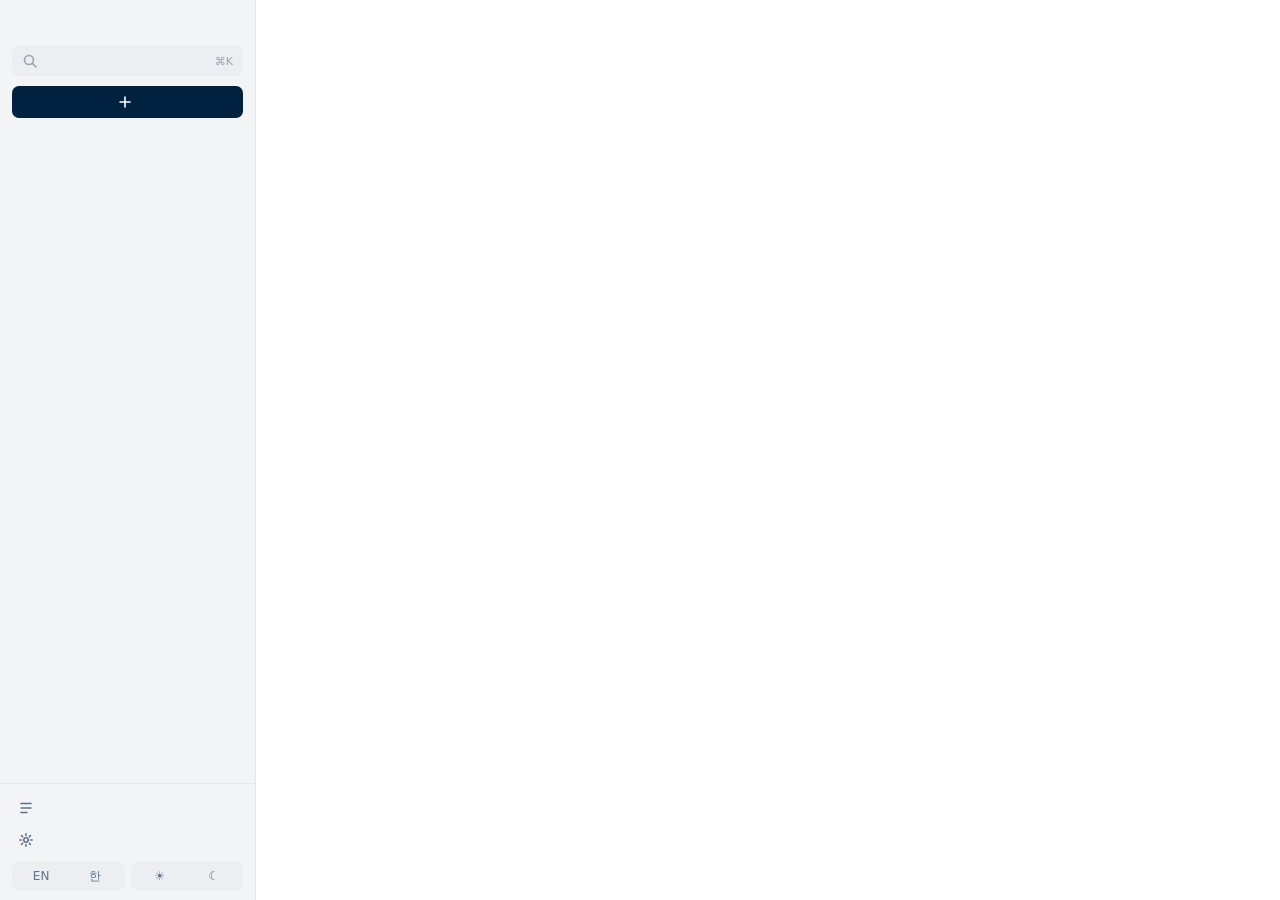
==== app/ui/index.html @ 97cef8af "feat: Initial open source release of Verba Local meeting transcriber (Tauri v2) with per-segment lan" ====
<!doctype html>
<html lang="en" data-theme="light">
<head>
<meta charset="utf-8">
<title>Verba</title>
<link rel="stylesheet" href="style.css">
</head>
<body data-mode="both">
<div class="dragbar" data-tauri-drag-region></div>

<aside class="rail">
  <div class="lights" data-tauri-drag-region></div>
  <button class="find"><svg viewBox="0 0 16 16"><circle cx="7" cy="7" r="4.5"/><path d="M10.5 10.5 14 14"/></svg><span data-t="search"></span><kbd>⌘K</kbd></button>
  <button class="btn newt" data-go="new"><svg viewBox="0 0 16 16"><path d="M8 3v10M3 8h10"/></svg><span data-t="new"></span></button>
  <button class="recpill" id="recpill"><i class="rdot"></i><span data-t="recording"></span><span class="num" id="recpt"></span></button>
  <div class="list" id="list"></div>
  <div class="railfoot">
    <button class="quiet" data-go="vocabs"><svg viewBox="0 0 16 16"><path d="M3 3.5h10M3 8h10M3 12.5h6"/></svg><span data-t="vocab"></span></button>
    <button class="quiet" data-go="settings"><svg viewBox="0 0 16 16"><circle cx="8" cy="8" r="2.2"/><path d="M8 1.8v1.6M8 12.6v1.6M1.8 8h1.6M12.6 8h1.6M3.6 3.6l1.1 1.1M11.3 11.3l1.1 1.1M3.6 12.4l1.1-1.1M11.3 4.7l1.1-1.1"/></svg><span data-t="settings"></span></button>
    <div class="demo">
      <div class="mini" id="uiLang"><button data-v="en">EN</button><button data-v="ko">한</button></div>
      <div class="mini" id="theme"><button data-v="light">☀︎</button><button data-v="dark">☾</button></div>
    </div>
  </div>
</aside>

<main class="main">
  <section class="screen" id="new">
    <div class="scroll"><div class="col">
      <h1 data-t="newTitle"></h1>
      <p class="lede" data-t="lede"></p>
      <div class="drop" id="drop">
        <div class="wave" id="wave"></div>
        <p data-t="dropTitle"></p>
        <small data-t="formats"></small>
        <button class="btn" id="choose" data-t="choose"></button>
        <button class="quiet" id="record"><i class="rdot"></i><span data-t="record"></span></button>
      </div>
      <div class="sechead"><h2 data-t="fromMemos"></h2><label class="field"><svg viewBox="0 0 16 16"><circle cx="7" cy="7" r="4.5"/><path d="M10.5 10.5 14 14"/></svg><input id="memoq" data-ph="searchRec"></label></div>
      <table id="memos"></table>
    </div></div>
  </section>

  <section class="screen" id="setup">
    <div class="scroll"><div class="col">
      <button class="quiet back" data-go="new"><svg viewBox="0 0 16 16"><path d="M10 3 5 8l5 5"/></svg><span data-t="back"></span></button>
      <h1 class="titleedit" id="stitle" contenteditable spellcheck="false"></h1>
      <p class="lede" id="srcline"></p>
      <div class="preview"><button class="play" id="pvplay"></button><span class="num" id="pvtime"></span><input type="range" id="pvseek" min="0" step="any" value="0"></div>
      <div class="recbar" id="recbar"><i class="rdot"></i><span class="num" id="rectime"></span><span class="lvl" id="reclvl"></span></div>
      <p class="help" data-t="autoTitleHelp"></p>
      <div class="block">
        <h2 data-t="speakers"></h2>
        <p class="help" data-t="speakersHelp"></p>
        <div id="people"></div>
        <div class="past" id="past"></div>
        <button class="quiet add" id="addp"><svg viewBox="0 0 16 16"><path d="M8 3v10M3 8h10"/></svg><span data-t="addSpeaker"></span></button>
      </div>
      <div class="block">
        <h2 data-t="vocab"></h2>
        <p class="help" data-t="vocabHelp"></p>
        <div class="terms" id="terms"></div>
        <p class="help" id="vnote"></p>
        <div class="past" id="pastterms"></div>
      </div>
      <div class="block">
        <h2 data-t="translation"></h2>
        <p class="help" data-t="trHelp"></p>
        <select class="select" id="trsel"></select>
      </div>
    </div></div>
    <div class="bottom">
      <span class="note"><svg viewBox="0 0 16 16"><rect x="3.5" y="7" width="9" height="6.5" rx="1.5"/><path d="M5.5 7V5a2.5 2.5 0 0 1 5 0v2"/></svg><span data-t="local"></span></span>
      <span class="eta" id="eta"></span>
      <button class="quiet" data-go="new" data-t="cancel"></button>
      <button class="btn" id="start" data-t="transcribe"></button>
    </div>
  </section>

  <section class="screen" id="proc">
    <div class="scroll"><div class="col">
      <h1 id="ptitle"></h1>
      <p class="lede" id="pline"></p>
      <div id="phases"></div>
      <div class="steps" id="steps"></div>
      <p class="aside"><svg viewBox="0 0 16 16"><path d="M8 2.5a4 4 0 0 0-4 4v2.5L2.8 11h10.4L12 9V6.5a4 4 0 0 0-4-4zM6.5 13a1.5 1.5 0 0 0 3 0"/></svg><span data-t="closeNote"></span></p>
    </div></div>
  </section>

  <section class="screen" id="view">
    <div class="vhead">
      <div class="vrow">
        <div class="vt"><h1 id="vtitle" class="titleedit" contenteditable spellcheck="false"></h1><button class="quiet" id="retitle"><svg viewBox="0 0 16 16"><path d="M8 2v3M8 11v3M2 8h3M11 8h3M4 4l1.8 1.8M10.2 10.2 12 12M4 12l1.8-1.8M10.2 5.8 12 4"/></svg><span data-t="autoTitle"></span></button></div>
        <div style="display:flex;align-items:center">
          <div class="seg" id="mode"><button data-v="orig" data-t="mOrig"></button><button data-v="both" data-t="mBoth" class="on"></button><button data-v="tr" data-t="mTr"></button></div>
          <button class="quiet" id="copy"><svg viewBox="0 0 16 16"><rect x="5" y="5" width="8.5" height="8.5" rx="1.5"/><path d="M11 5V3.8A1.3 1.3 0 0 0 9.7 2.5H3.8a1.3 1.3 0 0 0-1.3 1.3v5.9A1.3 1.3 0 0 0 3.8 11H5"/></svg><span data-t="copy"></span></button>
          <button class="quiet" id="del"><svg viewBox="0 0 16 16"><path d="M3 4.5h10M6.5 4.5V3h3v1.5M4.5 4.5l.6 8.5h5.8l.6-8.5"/></svg><span data-t="del"></span></button>
          <button class="btn" id="export" data-t="export"></button>
        </div>
      </div>
      <div class="vmeta"><span id="vdate"></span><span id="vadded"></span><span class="num" id="vdur"></span><span class="marks" id="vlangs"></span><span id="vtr"></span><span id="vtime"></span></div>
      <div class="past found" id="vfound"></div>
      <div class="tools" id="tools"></div>
    </div>
    <div class="scroll" id="scroller"><article class="turns" id="turns"></article></div>
    <footer class="player">
      <div class="ctl">
        <button class="quiet" id="rw" aria-label="Back 5 seconds"><svg viewBox="0 0 16 16"><path d="M7.5 4 3.5 8l4 4M12.5 4l-4 4 4 4"/></svg></button>
        <button class="play" id="play" aria-label="Play"></button>
        <button class="quiet" id="ff" aria-label="Forward 5 seconds"><svg viewBox="0 0 16 16"><path d="M8.5 4l4 4-4 4M3.5 4l4 4-4 4"/></svg></button>
      </div>
      <div class="clock num"><b id="tnow">00:00</b> / <span id="ttot"></span></div>
      <div class="map" id="map"></div>
      <button class="quiet rate num" id="rate">1×</button>
    </footer>
  </section>

  <section class="screen" id="vocabs">
    <div class="scroll"><div class="col">
      <h1 data-t="vocab"></h1>
      <p class="lede" data-t="vocabsHelp"></p>
      <div class="terms" id="vlist"></div>
    </div></div>
  </section>

  <section class="screen" id="settings">
    <div class="scroll"><div class="col">
      <h1 data-t="settings"></h1>
      <div class="block">
        <h2 data-t="you"></h2>
        <p class="help" data-t="youHelp"></p>
        <div class="person"><input id="myname" data-ph="name"><div class="langs" id="mylangs"></div></div>
      </div>
    </div></div>
  </section>
</main>
<div class="toast" id="toast"></div>
<audio id="au" preload="auto"></audio>
<audio id="pv" preload="metadata"></audio>
<script src="app.js"></script>
</body>
</html>
---- app/ui/style.css ----
:root{
  --paper:#FFFFFF;--rail:#F3F4F6;--ink:#002140;--text:#2E3A4B;--sub:#62738C;--muted:#9AA5B3;--line:#E6E8EC;--hover:#ECEEF1;--field:#FFFFFF;
  --now:#FA6855;--now-soft:rgba(250,104,85,.08);
  --btn:#002140;--btn-text:#FFFFFF;--btn-h:#0B3360;
  --sp0:#4F5BD5;--sp1:#0E9F8E;--sp2:#D99A1E;--sp3:#9B5DE5;--sp4:#2F8FD8;--sp5:#7A9A2E;
  --pop:0 1px 2px rgba(0,33,64,.06),0 12px 32px rgba(0,33,64,.10);
  --sans:"IBM Plex Sans","IBM Plex Sans KR","Apple SD Gothic Neo","Malgun Gothic",system-ui,sans-serif;
}
[data-theme=dark]{
  --paper:#242424;--rail:#1E1E1E;--ink:#F2F2F2;--text:#D1D1D1;--sub:#989898;--muted:#696969;--line:#373737;--hover:#2E2E2E;--field:#2A2A2A;
  --now-soft:rgba(250,104,85,.10);
  --btn:#F2F2F2;--btn-text:#242424;--btn-h:#FFFFFF;
  --sp0:#7C86F0;--sp1:#2CC4B1;--sp2:#F0B63F;--sp3:#B48AF0;--sp4:#5AAEEB;--sp5:#A2C24E;
  --pop:0 1px 2px rgba(0,0,0,.3),0 12px 32px rgba(0,0,0,.4);
}
*{box-sizing:border-box;margin:0;padding:0}
html,body{height:100%}
body{font:13px/20px var(--sans);color:var(--text);background:var(--paper);display:flex;overflow:hidden;-webkit-font-smoothing:antialiased;transition:background .18s}
:lang(zh){font-family:"IBM Plex Sans SC","PingFang SC","Microsoft YaHei",var(--sans)}
:lang(ja){font-family:"IBM Plex Sans JP","Hiragino Sans","Yu Gothic",var(--sans)}
button,input,select{font:inherit;color:inherit;background:none;border:0}
button{cursor:pointer}
:focus-visible{outline:2px solid var(--sp4);outline-offset:2px;border-radius:6px}
svg{width:16px;height:16px;stroke:currentColor;fill:none;stroke-width:1.6;stroke-linecap:round;stroke-linejoin:round;flex:none}
.num{font-variant-numeric:tabular-nums}
.glyph{display:inline-grid;place-items:center;min-width:18px;height:16px;padding:0 3px;border-radius:4px;border:1px solid var(--line);font-size:10.5px;line-height:1;color:var(--sub);font-weight:500}
.dot{width:8px;height:8px;border-radius:50%;flex:none}
.btn{height:32px;padding:0 14px;border-radius:7px;background:var(--btn);color:var(--btn-text);font-weight:500;display:inline-flex;align-items:center;gap:6px;transition:background .12s}
.btn:hover{background:var(--btn-h)}
.quiet{height:32px;padding:0 10px;border-radius:7px;color:var(--sub);display:inline-flex;align-items:center;gap:6px;transition:background .12s,color .12s}
.quiet:hover{background:var(--hover);color:var(--ink)}

/* rail */
.rail{width:256px;flex:none;background:var(--rail);border-right:1px solid var(--line);display:flex;flex-direction:column}
.lights{height:46px;display:flex;align-items:center;gap:8px;padding:0 18px}
.lights i{width:12px;height:12px;border-radius:50%;background:#FF5F57}
.lights i:nth-child(2){background:#FEBC2E}.lights i:nth-child(3){background:#28C840}
.find{margin:0 12px;height:30px;border-radius:7px;background:var(--hover);display:flex;align-items:center;gap:8px;padding:0 10px;color:var(--muted)}
.find kbd{margin-left:auto;font:11px var(--sans);color:var(--muted)}
.newt{margin:10px 12px 4px;justify-content:center}
.group{font-size:12px;color:var(--muted);padding:16px 20px 6px}
.list{flex:1;overflow:auto;padding-bottom:8px}
.item{display:grid;grid-template-columns:1fr auto;gap:4px 8px;width:calc(100% - 16px);margin:0 8px 2px;padding:8px 10px;border-radius:7px;text-align:left;transition:background .12s}
.item:hover{background:var(--hover)}
.item{position:relative}
.item .rm{position:absolute;top:6px;right:6px;width:24px;height:24px;border-radius:6px;display:grid;place-items:center;color:var(--sub);background:var(--hover);opacity:0;transition:opacity .12s}
.item:hover .rm,.item:focus-visible .rm{opacity:1}
.item .rm:hover{color:var(--ink)}
.item .rm svg{width:14px;height:14px}
.item.on{background:var(--paper);box-shadow:0 0 0 1px var(--line)}
.item b{font-weight:500;color:var(--ink);white-space:nowrap;overflow:hidden;text-overflow:ellipsis}
.item .dur{font-size:12px;color:var(--sub)}
.item .marks{grid-column:1/-1;display:flex;align-items:center;gap:4px;font-size:12px;color:var(--sub)}
.item .bar{grid-column:1/-1;height:2px;border-radius:1px;background:var(--line);overflow:hidden}
.item .bar i{display:block;height:100%;width:42%;background:var(--now)}
.railfoot{border-top:1px solid var(--line);padding:8px}
.railfoot .quiet{width:100%}
.demo{display:flex;gap:6px;padding:6px 4px 2px}
.mini{flex:1;display:flex;border-radius:7px;background:var(--hover);padding:2px}
.mini button{flex:1;height:24px;border-radius:5px;font-size:12px;color:var(--sub)}
.mini button.on{background:var(--paper);color:var(--ink);box-shadow:0 0 0 1px var(--line)}

/* main */
.main{flex:1;min-width:0;display:flex;flex-direction:column}
.screen{display:none;flex:1;min-height:0;flex-direction:column}
.screen.on{display:flex}
.scroll{flex:1;overflow:auto}
.col{max-width:784px;margin:0 auto;padding:56px 32px 48px}
h1{font-size:28px;line-height:36px;font-weight:600;color:var(--ink);letter-spacing:-.01em}
h2{font-size:15px;line-height:22px;font-weight:600;color:var(--ink)}
.lede{font-size:15px;line-height:24px;color:var(--sub);margin-top:8px;max-width:560px}
.help{color:var(--sub);margin-top:4px;max-width:560px}

/* new */
.drop{margin-top:32px;border-radius:12px;border:1px dashed var(--muted);padding:48px 24px 40px;display:flex;flex-direction:column;align-items:center;text-align:center;transition:border-color .15s,background .15s}
.drop:hover{border-color:var(--now);background:var(--now-soft)}
.wave{display:flex;align-items:center;gap:3px;height:40px;margin-bottom:18px}
.wave i{width:3px;border-radius:2px;background:var(--muted)}
.drop:hover .wave i{background:var(--now)}
.drop p{font-size:16px;font-weight:500;color:var(--ink)}
.drop small{display:block;color:var(--sub);margin:6px 0 18px}
.sechead{display:flex;align-items:center;justify-content:space-between;margin-top:48px;padding-bottom:10px;border-bottom:1px solid var(--line)}
.field{height:30px;border-radius:7px;border:1px solid var(--line);background:var(--field);padding:0 10px;display:inline-flex;align-items:center;gap:6px;color:var(--muted)}
.field input{outline:0;width:150px;color:var(--text)}
.field:focus-within{border-color:var(--sp4)}
table{width:100%;border-collapse:collapse}
td{padding:12px 4px;border-bottom:1px solid var(--line);vertical-align:middle}
tr.row{cursor:pointer}
tr.row:hover td{background:var(--hover)}
tr.row td:first-child{border-radius:7px 0 0 7px;padding-left:10px}
tr.row td:last-child{border-radius:0 7px 7px 0;padding-right:10px;text-align:right}
td b{font-weight:500;color:var(--ink)}
td.d{color:var(--sub)}
.state{font-size:12px;color:var(--sub);display:inline-flex;align-items:center;gap:6px}
.state.run{color:var(--now)}

/* setup */
.back{margin:-8px 0 20px -10px}
.titleedit{outline:0;border-radius:6px}
.titleedit:hover{background:var(--hover)}
.block{padding:28px 0;border-bottom:1px solid var(--line)}
.block:first-of-type{margin-top:24px;border-top:1px solid var(--line)}
.person{display:flex;align-items:center;gap:12px;margin-top:14px}
.person input{height:32px;width:200px;border-radius:7px;border:1px solid var(--line);background:var(--field);padding:0 10px;outline:0;color:var(--ink)}
.person input:focus{border-color:var(--sp4)}
.langs{display:flex;gap:4px}
.lg{width:34px;height:30px;border-radius:7px;border:1px solid var(--line);color:var(--sub);font-weight:500;transition:.12s}
.lg:hover{border-color:var(--muted)}
.lg.on{background:var(--btn);border-color:var(--btn);color:var(--btn-text)}
.del{margin-left:auto;width:28px;height:28px;border-radius:6px;color:var(--muted);display:grid;place-items:center}
.del:hover{background:var(--hover);color:var(--ink)}
.add{margin-top:14px;margin-left:-10px}
.terms{margin-top:14px;display:flex;flex-wrap:wrap;gap:6px;align-items:center;border:1px solid var(--line);border-radius:7px;background:var(--field);padding:6px}
.term{display:inline-flex;align-items:center;gap:4px;height:24px;padding:0 8px;border-radius:5px;background:var(--hover);color:var(--ink)}
.terms input{flex:1;min-width:120px;outline:0;padding:0 4px}
.select{margin-top:14px;height:32px;border-radius:7px;border:1px solid var(--line);background:var(--field);padding:0 10px;color:var(--ink)}
.bottom{border-top:1px solid var(--line);padding:14px 32px;display:flex;align-items:center;gap:8px}
.bottom .note{display:flex;align-items:center;gap:8px;color:var(--sub);margin-right:auto}
.bottom .eta{color:var(--muted);margin-right:8px}

/* processing */
.big{margin-top:40px;font-size:15px;color:var(--ink);font-weight:500;display:flex;justify-content:space-between}
.big span{color:var(--sub);font-weight:400}
.track{height:4px;border-radius:2px;background:var(--line);margin-top:12px;overflow:hidden}
.track i{display:block;height:100%;width:42%;background:var(--now);border-radius:2px}
.steps{margin-top:28px;border-top:1px solid var(--line)}
.step{display:flex;align-items:center;gap:12px;padding:12px 0;border-bottom:1px solid var(--line);color:var(--text)}
.step .ic{width:18px;height:18px;border-radius:50%;display:grid;place-items:center}
.step.ok .ic{background:var(--hover);color:var(--sub)}
.step.ok .ic svg{width:11px;height:11px;stroke-width:2.4}
.step.run .ic{border:2px solid var(--now);border-right-color:transparent;animation:spin .9s linear infinite}
.step.wait{color:var(--muted)}.step.wait .ic{border:1.5px solid var(--line)}
.step em{margin-left:auto;font-style:normal;color:var(--sub);font-size:12px}
.step.run em{color:var(--now)}
@keyframes spin{to{transform:rotate(360deg)}}
.aside{margin-top:24px;color:var(--sub);display:flex;gap:8px;align-items:center}

/* transcript */
.vhead{width:100%;max-width:784px;margin:0 auto;padding:32px 32px 0}
.vrow{display:flex;align-items:center;flex-wrap:wrap;gap:10px 16px}
.vrow > div{margin-right:auto;min-width:0}
.vrow button,.seg button{white-space:nowrap}
.vmeta{display:flex;align-items:center;flex-wrap:wrap;gap:2px 14px;color:var(--sub);margin-top:6px}
.vmeta > span{white-space:nowrap}
.vmeta > span:empty{display:none}
.vmeta .marks{display:flex;gap:4px}
.seg{display:flex;border-radius:7px;background:var(--hover);padding:2px;margin-right:6px}
.seg button{height:28px;padding:0 12px;border-radius:5px;color:var(--sub);transition:.12s}
.seg button.on{background:var(--paper);color:var(--ink);box-shadow:0 0 0 1px var(--line),0 1px 2px rgba(0,33,64,.06)}
.tools{display:flex;align-items:center;flex-wrap:wrap;gap:6px;padding:18px 0 14px;border-bottom:1px solid var(--line)}
.spk{height:28px;padding:0 10px;border-radius:14px;display:inline-flex;align-items:center;gap:7px;color:var(--ink);font-weight:500;transition:.12s}
.spk:hover{background:var(--hover)}
.spk small{font-weight:400;color:var(--sub);font-size:12px}
.spk.off{opacity:.35}
.tools .field{margin-left:auto}
.turns{max-width:784px;margin:0 auto;padding:20px 32px 64px}
.turn{display:grid;grid-template-columns:64px 1fr;padding:14px 0;position:relative}
.ts{align-self:start;text-align:left;height:22px;color:var(--muted);font-size:12px;transition:color .12s}
.ts:hover{color:var(--ink)}
.turn.now .ts{color:var(--now);font-weight:500}
.turn.now::before{content:"";position:absolute;left:-16px;top:22px;width:5px;height:5px;border-radius:50%;background:var(--now)}
.who{display:flex;align-items:center;gap:8px;height:22px}
.who b{color:var(--ink);font-weight:600;font-size:13px}
.clip{height:24px;padding:0 8px 0 6px;margin-left:6px;border-radius:12px;display:inline-flex;align-items:center;gap:7px;color:var(--sub);transition:background .12s}
.clip:hover{background:var(--hover);color:var(--ink)}
.clip svg{width:12px;height:12px;fill:currentColor;stroke:none}
.clip .pz{display:none}
.turn.playing .clip{background:var(--now-soft);color:var(--now)}
.turn.playing .clip .pl{display:none}.turn.playing .clip .pz{display:block}
.bars{display:flex;align-items:center;gap:2px;height:18px}
.bars i{width:2px;border-radius:1px;background:var(--muted);transition:background .08s}
.clip:hover .bars i{background:var(--sub)}
.bars i.on,.clip:hover .bars i.on{background:var(--now)}
.cd{font-size:11px;color:var(--muted)}
.acts{margin-left:auto;display:flex;gap:2px;opacity:0;transition:opacity .12s}
.turn:hover .acts{opacity:1}
.acts button{height:24px;padding:0 8px;border-radius:6px;font-size:12px;color:var(--sub)}
.acts button:hover{background:var(--hover);color:var(--ink)}
.orig{font-size:16px;line-height:28px;color:var(--text);margin-top:4px;word-break:keep-all;overflow-wrap:anywhere}
.orig:lang(zh){word-break:normal}
.tr{font-size:15px;line-height:26px;color:var(--sub);margin-top:6px;padding-left:12px;border-left:2px solid var(--line);word-break:keep-all}
.turn.now .orig{color:var(--ink)}
mark{background:rgba(250,104,85,.22);color:inherit;border-radius:2px}
body[data-mode=orig] .tr{display:none}
body[data-mode=tr] .turn.has-tr .orig{display:none}
body[data-mode=tr] .tr{font-size:16px;line-height:28px;color:var(--text);border:0;padding:0;margin-top:4px}

/* player */
.player{border-top:1px solid var(--line);padding:12px 24px;display:flex;align-items:center;gap:16px;background:var(--paper)}
.ctl{display:flex;align-items:center;gap:4px}
.ctl .quiet{width:32px;padding:0;justify-content:center}
.play{width:36px;height:36px;border-radius:50%;background:var(--btn);color:var(--btn-text);display:grid;place-items:center}
.play svg{fill:currentColor;stroke:none;width:14px;height:14px}
.clock{width:92px;flex:none;color:var(--muted);font-size:12px}
.clock b{color:var(--ink);font-weight:500;font-size:13px}
.map{flex:1;display:grid;grid-template-columns:auto 1fr;column-gap:10px;align-items:center;cursor:pointer;position:relative;user-select:none}
.map .nm{grid-column:1;font-size:11px;line-height:12px;color:var(--sub);text-align:right;white-space:nowrap}
.map .lane{grid-column:2;position:relative;height:12px;margin:1px 0;display:flex;align-items:center}
.map .lane::before{content:"";position:absolute;left:0;right:0;height:1px;background:var(--line)}
.map .lane i{position:absolute;height:6px;border-radius:1px;opacity:.9}
.map .head{position:absolute;top:-6px;bottom:-6px;width:2px;background:var(--now);border-radius:1px;pointer-events:none;transition:left .1s linear}
.map .head::before{content:"";position:absolute;top:-3px;left:-3px;width:8px;height:8px;border-radius:50%;background:var(--now)}
.map .hover{position:absolute;top:-30px;transform:translateX(-50%);background:var(--btn);color:var(--btn-text);font-size:11px;padding:2px 6px;border-radius:5px;pointer-events:none;opacity:0;transition:opacity .1s}
.map:hover .hover{opacity:1}
.rate{font-size:12px}
.toast{position:fixed;left:50%;bottom:92px;transform:translate(-50%,8px);background:var(--btn);color:var(--btn-text);border-radius:8px;padding:8px 14px;opacity:0;transition:.18s;pointer-events:none;box-shadow:var(--pop)}
.toast.on{opacity:1;transform:translate(-50%,0)}
@media (prefers-reduced-motion:reduce){*{transition:none!important;animation:none!important}}

/* app shell */
.dragbar{position:fixed;top:0;left:0;right:0;height:28px;z-index:10}
.lights{height:46px}
.drop.over{border-color:var(--now);background:var(--now-soft)}
.drop.over .wave i{background:var(--now)}
.spkedit{height:28px;width:140px;border-radius:14px;border:1px solid var(--sp4);background:var(--field);padding:0 12px;outline:0;color:var(--ink);font-weight:500}
button.term{cursor:pointer}
button.term:hover{text-decoration:line-through;color:var(--sub)}
.past{display:flex;flex-wrap:wrap;gap:6px;align-items:center;margin-top:10px;color:var(--sub)}
.past:empty{display:none}
.past .term:hover{text-decoration:none;color:var(--ink);background:var(--line)}
.found .term::before{content:"+";color:var(--sub)}
.fterm{display:inline-flex;align-items:center;gap:1px}
.fterm .fix{width:22px;height:24px;border-radius:5px;display:grid;place-items:center;color:var(--muted);opacity:0;transition:opacity .12s}
.fterm:hover .fix,.fix:focus-visible{opacity:1}
.fix:hover{color:var(--ink);background:var(--hover)}
.fix svg{width:13px;height:13px}
.termedit{height:24px;padding:0 8px;border-radius:5px;border:1px solid var(--line);background:var(--paper);color:var(--ink);width:160px}
#vnote:empty{display:none}
.orig[contenteditable=true]{outline:1px solid var(--sp4);outline-offset:4px;border-radius:4px}

/* progress phases */
.phase{margin-top:28px}
.phase + .phase{margin-top:22px}
.phead{display:flex;justify-content:space-between;align-items:baseline;gap:12px}
.phead b{font-size:15px;font-weight:600;color:var(--ink)}
.phead span{color:var(--sub);font-size:13px;display:flex;gap:14px}
.phase.wait .phead b{color:var(--muted)}
.phase.done .track i{background:var(--muted)}
.phase .track{margin-top:10px}
.step em{display:flex;gap:12px}
.step em .dt{color:var(--muted)}
.item .when{margin-left:auto;font-size:12px;color:var(--muted)}
.vt{display:flex;align-items:center;gap:6px;min-width:0}
.vt h1{outline:0;border-radius:6px;padding:0 4px;margin-left:-4px}
.vt h1:hover,.vt h1:focus{background:var(--hover)}
#retitle{opacity:0;transition:opacity .12s}
.vhead:hover #retitle,#retitle:disabled,#retitle:focus-visible{opacity:1}
/* preview: listen before transcribing */
.preview{display:flex;align-items:center;gap:12px;margin-top:14px;max-width:560px}
.preview .play{width:32px;height:32px;flex:none}
.preview .num{font-size:12px;color:var(--muted);font-variant-numeric:tabular-nums;white-space:nowrap}
.preview input{flex:1;accent-color:var(--now)}
#memos .pvb{width:28px;height:28px;padding:0;justify-content:center;opacity:0}
#memos .pvb svg{width:12px;height:12px;fill:currentColor;stroke:none}
#memos tr:hover .pvb,#memos tr.playing .pvb,#memos .pvb:focus-visible{opacity:1}
#memos tr.playing .pvb{color:var(--now)}
#memos td.pvc{width:28px;padding-right:0}
/* recording in the app */
.rdot{display:block;width:8px;height:8px;border-radius:50%;background:var(--now);flex:none}
#record{margin-top:8px}
.recbar,.recpill{display:none;align-items:center;gap:10px}
.recbar.on,.recpill.on{display:flex}
.recbar{margin-top:14px;font-size:13px}
.recbar .rdot,.recpill .rdot{animation:blink 1.6s ease-in-out infinite}
.recbar .num{color:var(--ink);font-weight:500;font-variant-numeric:tabular-nums}
.recbar .lvl{color:var(--sub);font-size:12px}
.recbar .lvl.q{color:var(--muted)}
.recpill{margin:2px 12px 4px;height:28px;padding:0 10px;border-radius:7px;background:var(--now-soft);color:var(--ink);font-size:12px}
.recpill .num{margin-left:auto;color:var(--sub);font-variant-numeric:tabular-nums}
@keyframes blink{50%{opacity:.35}}
@media (prefers-reduced-motion:reduce){.recbar .rdot,.recpill .rdot{animation:none}}
/* stopped or failed job: frozen and grey, with a pause mark on the step it stopped at */
.item .bar.halt i,.phase.stop .track i{background:var(--muted)}
.step.stop .ic{background:var(--hover);color:var(--muted)}
.step.stop .ic svg{width:10px;height:10px;fill:currentColor;stroke:none}
.pacts{margin-top:16px;display:flex;gap:8px}
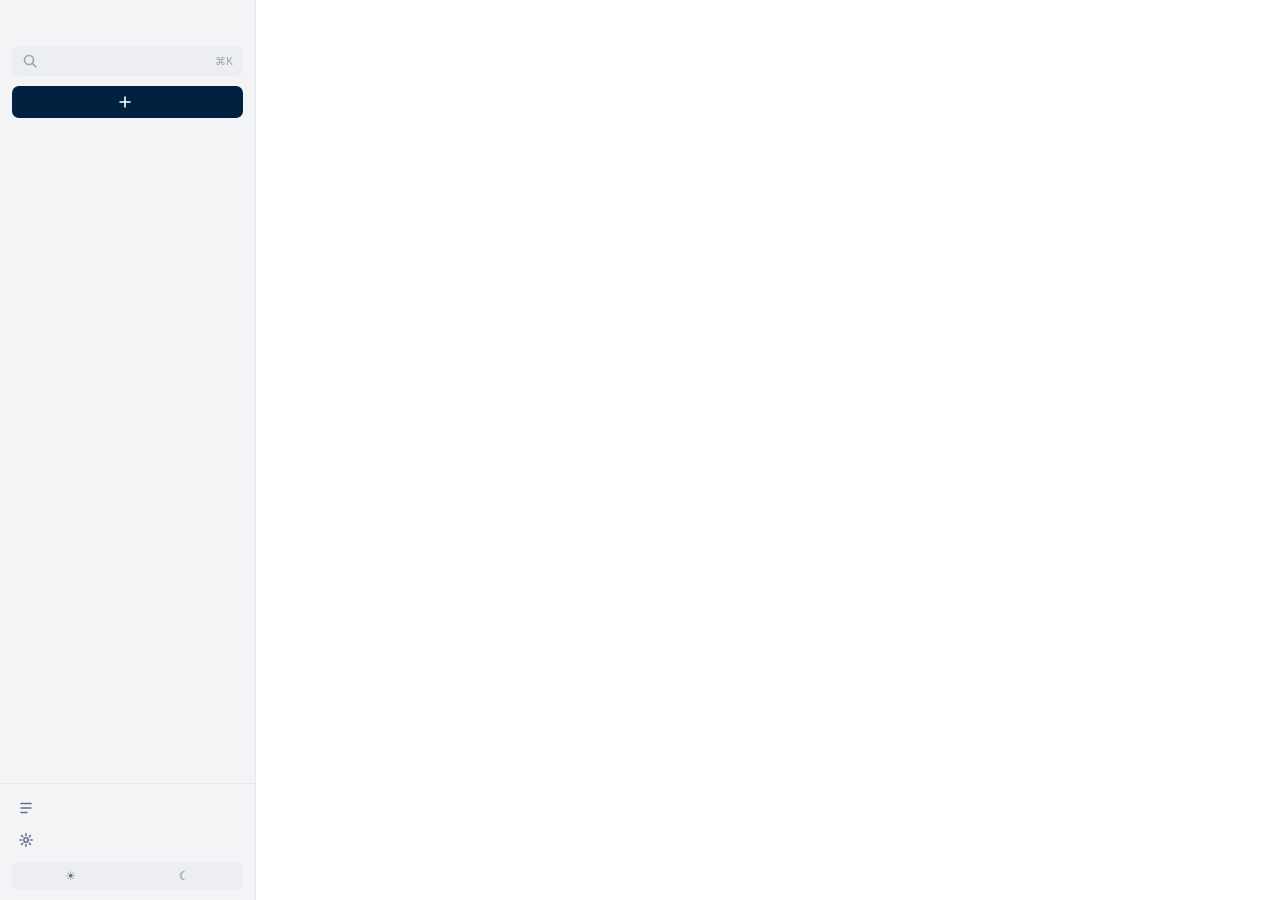
==== commit 84bf7d87: "feat: Bundle fonts, add five UI languages, landing page and demo video - Ship IBM Plex Sans, KR, SC " ====
--- a/app/ui/index.html
+++ b/app/ui/index.html
@@ -2,7 +2,7 @@
 <html lang="en" data-theme="light">
 <head>
 <meta charset="utf-8">
-<title>Verba</title>
+<title>Hanmadi</title>
 <link rel="stylesheet" href="style.css">
 </head>
 <body data-mode="both">
@@ -18,7 +18,6 @@
     <button class="quiet" data-go="vocabs"><svg viewBox="0 0 16 16"><path d="M3 3.5h10M3 8h10M3 12.5h6"/></svg><span data-t="vocab"></span></button>
     <button class="quiet" data-go="settings"><svg viewBox="0 0 16 16"><circle cx="8" cy="8" r="2.2"/><path d="M8 1.8v1.6M8 12.6v1.6M1.8 8h1.6M12.6 8h1.6M3.6 3.6l1.1 1.1M11.3 11.3l1.1 1.1M3.6 12.4l1.1-1.1M11.3 4.7l1.1-1.1"/></svg><span data-t="settings"></span></button>
     <div class="demo">
-      <div class="mini" id="uiLang"><button data-v="en">EN</button><button data-v="ko">한</button></div>
       <div class="mini" id="theme"><button data-v="light">☀︎</button><button data-v="dark">☾</button></div>
     </div>
   </div>
@@ -88,20 +87,20 @@
   </section>
 
   <section class="screen" id="view">
-    <div class="vhead">
-      <div class="vrow">
-        <div class="vt"><h1 id="vtitle" class="titleedit" contenteditable spellcheck="false"></h1><button class="quiet" id="retitle"><svg viewBox="0 0 16 16"><path d="M8 2v3M8 11v3M2 8h3M11 8h3M4 4l1.8 1.8M10.2 10.2 12 12M4 12l1.8-1.8M10.2 5.8 12 4"/></svg><span data-t="autoTitle"></span></button></div>
-        <div style="display:flex;align-items:center">
-          <div class="seg" id="mode"><button data-v="orig" data-t="mOrig"></button><button data-v="both" data-t="mBoth" class="on"></button><button data-v="tr" data-t="mTr"></button></div>
-          <button class="quiet" id="copy"><svg viewBox="0 0 16 16"><rect x="5" y="5" width="8.5" height="8.5" rx="1.5"/><path d="M11 5V3.8A1.3 1.3 0 0 0 9.7 2.5H3.8a1.3 1.3 0 0 0-1.3 1.3v5.9A1.3 1.3 0 0 0 3.8 11H5"/></svg><span data-t="copy"></span></button>
-          <button class="quiet" id="del"><svg viewBox="0 0 16 16"><path d="M3 4.5h10M6.5 4.5V3h3v1.5M4.5 4.5l.6 8.5h5.8l.6-8.5"/></svg><span data-t="del"></span></button>
-          <button class="btn" id="export" data-t="export"></button>
-        </div>
+    <aside class="vinfo">
+      <div class="vt"><h1 id="vtitle" class="titleedit" contenteditable spellcheck="false"></h1><button class="quiet" id="retitle"><svg viewBox="0 0 16 16"><path d="M8 2v3M8 11v3M2 8h3M11 8h3M4 4l1.8 1.8M10.2 10.2 12 12M4 12l1.8-1.8M10.2 5.8 12 4"/></svg><span data-t="autoTitle"></span></button></div>
+      <div class="vmeta"><span id="vdate"></span><span id="vadded"></span><span class="num" id="vdur"></span><span class="marks" id="vlangs"></span><span id="vtr"></span><span id="vtime"></span></div>
+      <div class="tools" id="tools"></div>
+      <div class="past found" id="vfound"></div>
+    </aside>
+    <div class="vmain">
+      <div class="vbar">
+        <label class="field qbox"><svg viewBox="0 0 16 16"><circle cx="7" cy="7" r="4.5"/><path d="M10.5 10.5 14 14"/></svg><input id="q" data-ph="searchT"></label>
+        <div class="seg" id="mode"><button data-v="orig" data-t="mOrig"></button><button data-v="both" data-t="mBoth" class="on"></button><button data-v="tr" data-t="mTr"></button></div>
+        <button class="quiet" id="copy"><svg viewBox="0 0 16 16"><rect x="5" y="5" width="8.5" height="8.5" rx="1.5"/><path d="M11 5V3.8A1.3 1.3 0 0 0 9.7 2.5H3.8a1.3 1.3 0 0 0-1.3 1.3v5.9A1.3 1.3 0 0 0 3.8 11H5"/></svg><span data-t="copy"></span></button>
+        <button class="quiet" id="del"><svg viewBox="0 0 16 16"><path d="M3 4.5h10M6.5 4.5V3h3v1.5M4.5 4.5l.6 8.5h5.8l.6-8.5"/></svg><span data-t="del"></span></button>
+        <button class="btn" id="export" data-t="export"></button>
       </div>
-      <div class="vmeta"><span id="vdate"></span><span id="vadded"></span><span class="num" id="vdur"></span><span class="marks" id="vlangs"></span><span id="vtr"></span><span id="vtime"></span></div>
-      <div class="past found" id="vfound"></div>
-      <div class="tools" id="tools"></div>
-    </div>
     <div class="scroll" id="scroller"><article class="turns" id="turns"></article></div>
     <footer class="player">
       <div class="ctl">
@@ -113,6 +112,7 @@
       <div class="map" id="map"></div>
       <button class="quiet rate num" id="rate">1×</button>
     </footer>
+    </div>
   </section>
 
   <section class="screen" id="vocabs">
@@ -131,12 +131,17 @@
         <p class="help" data-t="youHelp"></p>
         <div class="person"><input id="myname" data-ph="name"><div class="langs" id="mylangs"></div></div>
       </div>
+      <div class="block">
+        <h2 data-t="language"></h2>
+        <select class="field langsel" id="uiLang"></select>
+      </div>
     </div></div>
   </section>
 </main>
 <div class="toast" id="toast"></div>
 <audio id="au" preload="auto"></audio>
 <audio id="pv" preload="metadata"></audio>
+<script src="i18n.js"></script>
 <script src="app.js"></script>
 </body>
 </html>
--- a/app/ui/style.css
+++ b/app/ui/style.css
@@ -1,3 +1,16 @@
+/* bundled IBM Plex (OFL, fonts/OFL.txt): same design across Latin, Korean, Chinese and Japanese */
+@font-face{font-family:"IBM Plex Sans";font-weight:400;src:url(fonts/IBMPlexSans-Regular.woff2) format("woff2")}
+@font-face{font-family:"IBM Plex Sans";font-weight:500;src:url(fonts/IBMPlexSans-Medium.woff2) format("woff2")}
+@font-face{font-family:"IBM Plex Sans";font-weight:600;src:url(fonts/IBMPlexSans-SemiBold.woff2) format("woff2")}
+@font-face{font-family:"IBM Plex Sans KR";font-weight:400;src:url(fonts/IBMPlexSansKR-Regular.woff2) format("woff2")}
+@font-face{font-family:"IBM Plex Sans KR";font-weight:500;src:url(fonts/IBMPlexSansKR-Medium.woff2) format("woff2")}
+@font-face{font-family:"IBM Plex Sans KR";font-weight:600;src:url(fonts/IBMPlexSansKR-SemiBold.woff2) format("woff2")}
+@font-face{font-family:"IBM Plex Sans SC";font-weight:400;src:url(fonts/IBMPlexSansSC-Regular.woff2) format("woff2")}
+@font-face{font-family:"IBM Plex Sans SC";font-weight:500;src:url(fonts/IBMPlexSansSC-Medium.woff2) format("woff2")}
+@font-face{font-family:"IBM Plex Sans SC";font-weight:600;src:url(fonts/IBMPlexSansSC-SemiBold.woff2) format("woff2")}
+@font-face{font-family:"IBM Plex Sans JP";font-weight:400;src:url(fonts/IBMPlexSansJP-Regular.woff2) format("woff2")}
+@font-face{font-family:"IBM Plex Sans JP";font-weight:500;src:url(fonts/IBMPlexSansJP-Medium.woff2) format("woff2")}
+@font-face{font-family:"IBM Plex Sans JP";font-weight:600;src:url(fonts/IBMPlexSansJP-SemiBold.woff2) format("woff2")}
 :root{
   --paper:#FFFFFF;--rail:#F3F4F6;--ink:#002140;--text:#2E3A4B;--sub:#62738C;--muted:#9AA5B3;--line:#E6E8EC;--hover:#ECEEF1;--field:#FFFFFF;
   --now:#FA6855;--now-soft:rgba(250,104,85,.08);
@@ -56,6 +69,7 @@
 .railfoot{border-top:1px solid var(--line);padding:8px}
 .railfoot .quiet{width:100%}
 .demo{display:flex;gap:6px;padding:6px 4px 2px}
+.langsel{width:220px;color:var(--ink);outline:0}
 .mini{flex:1;display:flex;border-radius:7px;background:var(--hover);padding:2px}
 .mini button{flex:1;height:24px;border-radius:5px;font-size:12px;color:var(--sub)}
 .mini button.on{background:var(--paper);color:var(--ink);box-shadow:0 0 0 1px var(--line)}
@@ -136,23 +150,31 @@
 .aside{margin-top:24px;color:var(--sub);display:flex;gap:8px;align-items:center}
 
 /* transcript */
-.vhead{width:100%;max-width:784px;margin:0 auto;padding:32px 32px 0}
-.vrow{display:flex;align-items:center;flex-wrap:wrap;gap:10px 16px}
-.vrow > div{margin-right:auto;min-width:0}
-.vrow button,.seg button{white-space:nowrap}
-.vmeta{display:flex;align-items:center;flex-wrap:wrap;gap:2px 14px;color:var(--sub);margin-top:6px}
+/* wide: meeting info on the left, transcript + player on the right */
+#view.on{flex-direction:row}
+.vinfo{width:300px;flex:none;overflow:auto;border-right:1px solid var(--line);padding:32px 24px}
+.vinfo h1{font-size:20px;line-height:28px;word-break:keep-all}
+.vinfo .vt{align-items:flex-start}
+.vinfo #retitle span{display:none}
+.vmain{flex:1;min-width:0;display:flex;flex-direction:column}
+.vbar{width:100%;max-width:784px;margin:0 auto;padding:20px 32px 12px;display:flex;align-items:center;gap:0 4px;border-bottom:1px solid var(--line)}
+.vbar .seg{margin-left:auto}
+.vbar button,.seg button{white-space:nowrap}
+.vmeta{display:flex;flex-wrap:wrap;align-items:center;gap:4px 10px;color:var(--sub);margin-top:12px}
+.vinfo .vmeta > :not(#vdur):not(#vlangs){flex-basis:100%}
 .vmeta > span{white-space:nowrap}
 .vmeta > span:empty{display:none}
 .vmeta .marks{display:flex;gap:4px}
 .seg{display:flex;border-radius:7px;background:var(--hover);padding:2px;margin-right:6px}
 .seg button{height:28px;padding:0 12px;border-radius:5px;color:var(--sub);transition:.12s}
 .seg button.on{background:var(--paper);color:var(--ink);box-shadow:0 0 0 1px var(--line),0 1px 2px rgba(0,33,64,.06)}
-.tools{display:flex;align-items:center;flex-wrap:wrap;gap:6px;padding:18px 0 14px;border-bottom:1px solid var(--line)}
+.tools{display:flex;flex-direction:column;align-items:stretch;gap:2px;margin:20px -10px 0;padding-top:16px;border-top:1px solid var(--line)}
+.tools .spk small{margin-left:auto}
 .spk{height:28px;padding:0 10px;border-radius:14px;display:inline-flex;align-items:center;gap:7px;color:var(--ink);font-weight:500;transition:.12s}
 .spk:hover{background:var(--hover)}
 .spk small{font-weight:400;color:var(--sub);font-size:12px}
 .spk.off{opacity:.35}
-.tools .field{margin-left:auto}
+.qbox{flex:1;max-width:240px;margin-right:8px}
 .turns{max-width:784px;margin:0 auto;padding:20px 32px 64px}
 .turn{display:grid;grid-template-columns:64px 1fr;padding:14px 0;position:relative}
 .ts{align-self:start;text-align:left;height:22px;color:var(--muted);font-size:12px;transition:color .12s}
@@ -215,10 +237,15 @@
 .spkedit{height:28px;width:140px;border-radius:14px;border:1px solid var(--sp4);background:var(--field);padding:0 12px;outline:0;color:var(--ink);font-weight:500}
 button.term{cursor:pointer}
 button.term:hover{text-decoration:line-through;color:var(--sub)}
-.past{display:flex;flex-wrap:wrap;gap:6px;align-items:center;margin-top:10px;color:var(--sub)}
+.past{display:flex;flex-wrap:wrap;gap:6px;align-items:center;margin-top:16px;color:var(--sub)}
 .past:empty{display:none}
 .past .term:hover{text-decoration:none;color:var(--ink);background:var(--line)}
 .found .term::before{content:"+";color:var(--sub)}
+.fold{display:inline-flex;align-items:center;gap:6px;height:24px;color:var(--sub)}
+.fold:hover{color:var(--ink)}
+.fold svg{width:12px;height:12px;fill:none;stroke:currentColor;stroke-width:1.6;transition:transform .12s}
+.fold.open svg{transform:rotate(90deg)}
+.spk.more{color:var(--sub);font-weight:400}
 .fterm{display:inline-flex;align-items:center;gap:1px}
 .fterm .fix{width:22px;height:24px;border-radius:5px;display:grid;place-items:center;color:var(--muted);opacity:0;transition:opacity .12s}
 .fterm:hover .fix,.fix:focus-visible{opacity:1}
@@ -244,7 +271,7 @@
 .vt h1{outline:0;border-radius:6px;padding:0 4px;margin-left:-4px}
 .vt h1:hover,.vt h1:focus{background:var(--hover)}
 #retitle{opacity:0;transition:opacity .12s}
-.vhead:hover #retitle,#retitle:disabled,#retitle:focus-visible{opacity:1}
+.vinfo:hover #retitle,#retitle:disabled,#retitle:focus-visible{opacity:1}
 /* preview: listen before transcribing */
 .preview{display:flex;align-items:center;gap:12px;margin-top:14px;max-width:560px}
 .preview .play{width:32px;height:32px;flex:none}
@@ -274,3 +301,13 @@
 .step.stop .ic{background:var(--hover);color:var(--muted)}
 .step.stop .ic svg{width:10px;height:10px;fill:currentColor;stroke:none}
 .pacts{margin-top:16px;display:flex;gap:8px}
+
+/* narrow window: back to one column, info on top */
+@media (max-width:1180px){
+  #view.on{flex-direction:column}
+  .vinfo{width:auto;max-width:784px;margin:0 auto;border-right:0;padding:24px 32px 0;overflow:visible;flex:none}
+  .vmeta{gap:2px 14px}
+  .vinfo .vmeta > *{flex-basis:auto !important}
+  .tools{flex-direction:row;flex-wrap:wrap;margin:12px 0 0;padding-top:0;border-top:0}
+  .tools .spk small{margin-left:0}
+}
